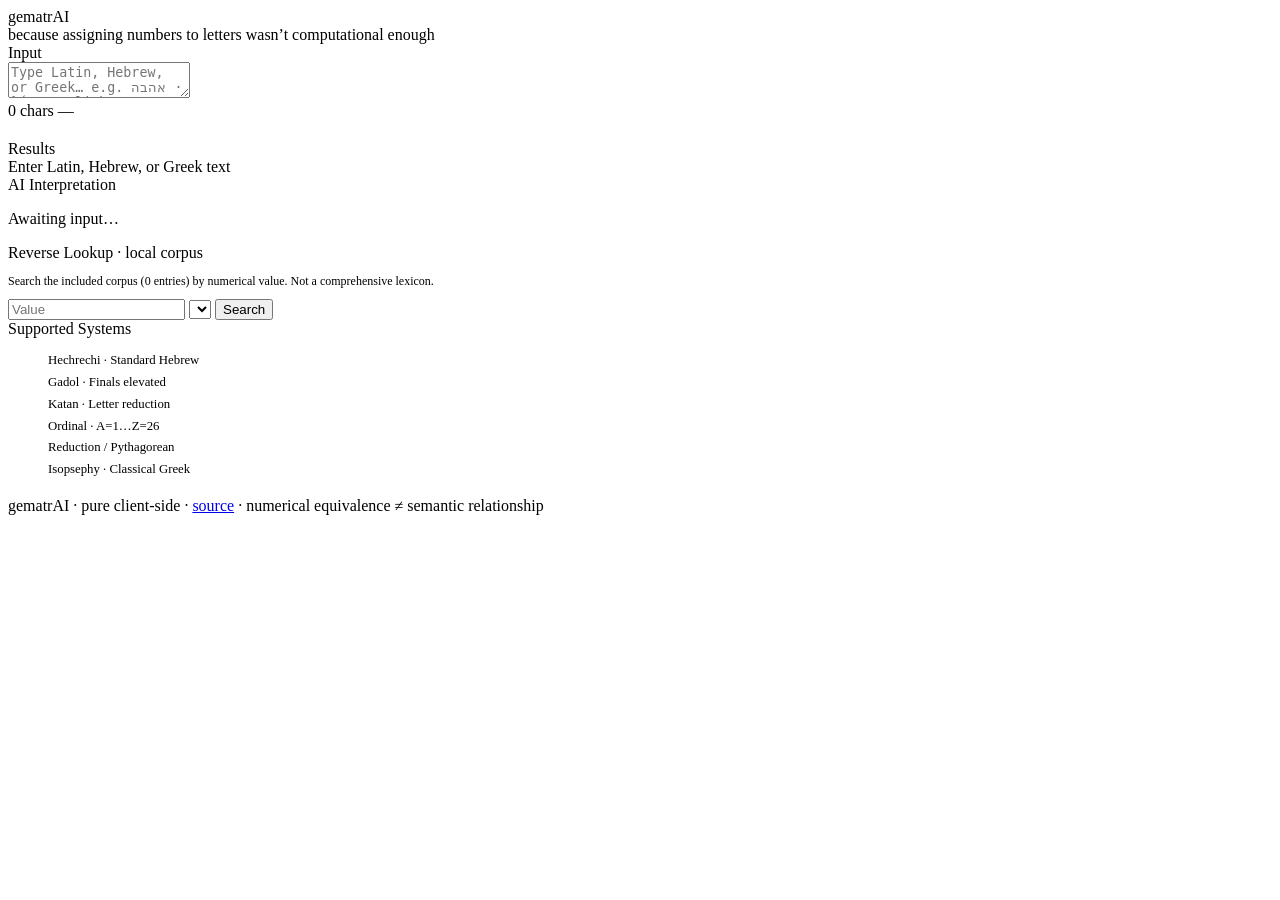
==== index.html @ 69f875bf "feat: add core app, gematria engines, styles, and corpus" ====
<!DOCTYPE html>
<html lang="en">
<head>
  <meta charset="UTF-8" />
  <meta name="viewport" content="width=device-width, initial-scale=1" />
  <meta name="description" content="gematrAI — client-side gematria explorer for Hebrew, Greek, and English. Pure static, no backend." />
  <title>gematrAI — Gematria Explorer</title>
  <link rel="preconnect" href="https://fonts.googleapis.com" />
  <link rel="preconnect" href="https://fonts.gstatic.com" crossorigin />
  <link href="https://fonts.googleapis.com/css2?family=IBM+Plex+Mono:wght@400;500;600&family=IBM+Plex+Sans:wght@400;500;600&family=Noto+Serif+Hebrew:wght@400;600&family=Noto+Serif:wght@400;600&display=swap" rel="stylesheet" />
  <link rel="stylesheet" href="styles.css" />
</head>
<body>
  <header class="site-header">
    <div class="header-inner">
      <div class="logo">gematr<span>AI</span></div>
      <div class="tagline">because assigning numbers to letters wasn’t computational enough</div>
    </div>
  </header>

  <main class="container">
    <div class="main-col">
      <!-- Calculator -->
      <section class="panel">
        <div class="panel-title">Input</div>
        <div class="input-wrap">
          <textarea
            id="query-input"
            rows="2"
            placeholder="Type Latin, Hebrew, or Greek… e.g. אהבה · λόγος · light"
            spellcheck="false"
            autocomplete="off"
            autocorrect="off"
            autocapitalize="off"
          ></textarea>
          <div class="input-meta">
            <span id="char-count">0 chars</span>
            <span id="script-hint">—</span>
          </div>
        </div>

        <div class="panel-title" style="margin-top:1.25rem">Results</div>
        <div id="results" class="results-list">
          <div class="empty-state">Enter Latin, Hebrew, or Greek text</div>
        </div>
      </section>

      <!-- Equivalence -->
      <section class="panel" id="equivalence-panel" style="display:none;margin-top:1rem">
        <div class="panel-title">Equivalence Explorer · local corpus</div>
        <p style="font-size:0.8rem;color:var(--text-dim);margin-bottom:0.4rem">
          Other included-corpus terms sharing the same numerical value under the selected system.
          Click to load into the calculator.
        </p>
        <div id="equiv-list" class="equiv-list"></div>
      </section>
    </div>

    <aside class="side-col">
      <!-- AI Interpretation -->
      <section class="panel side-panel ai-panel">
        <div class="panel-title">AI Interpretation</div>
        <div id="ai-content" class="ai-content">
          <p class="empty-state" style="padding:0">Awaiting input…</p>
        </div>
      </section>

      <!-- Reverse lookup -->
      <section class="panel side-panel">
        <div class="panel-title">Reverse Lookup · local corpus</div>
        <p style="font-size:0.75rem;color:var(--text-dim);margin-bottom:0.6rem">
          Search the included corpus (<span id="corpus-size">0</span> entries) by numerical value.
          Not a comprehensive lexicon.
        </p>
        <div class="reverse-form">
          <input type="number" id="reverse-value" placeholder="Value" min="0" step="1" />
          <select id="reverse-system"></select>
          <button type="button" id="reverse-btn">Search</button>
        </div>
        <div id="match-list" class="match-list"></div>
      </section>

      <!-- Systems legend -->
      <section class="panel side-panel">
        <div class="panel-title">Supported Systems</div>
        <ul style="list-style:none;font-size:0.8rem;color:var(--text-muted);line-height:1.7;font-family:var(--mono)">
          <li>Hechrechi · Standard Hebrew</li>
          <li>Gadol · Finals elevated</li>
          <li>Katan · Letter reduction</li>
          <li>Ordinal · A=1…Z=26</li>
          <li>Reduction / Pythagorean</li>
          <li>Isopsephy · Classical Greek</li>
        </ul>
      </section>
    </aside>
  </main>

  <footer class="site-footer">
    <p>
      gematrAI · pure client-side ·
      <a href="https://github.com/TheBabelDragon/gematrAI">source</a> ·
      numerical equivalence ≠ semantic relationship
    </p>
  </footer>

  <script type="module" src="app.js"></script>
</body>
</html>
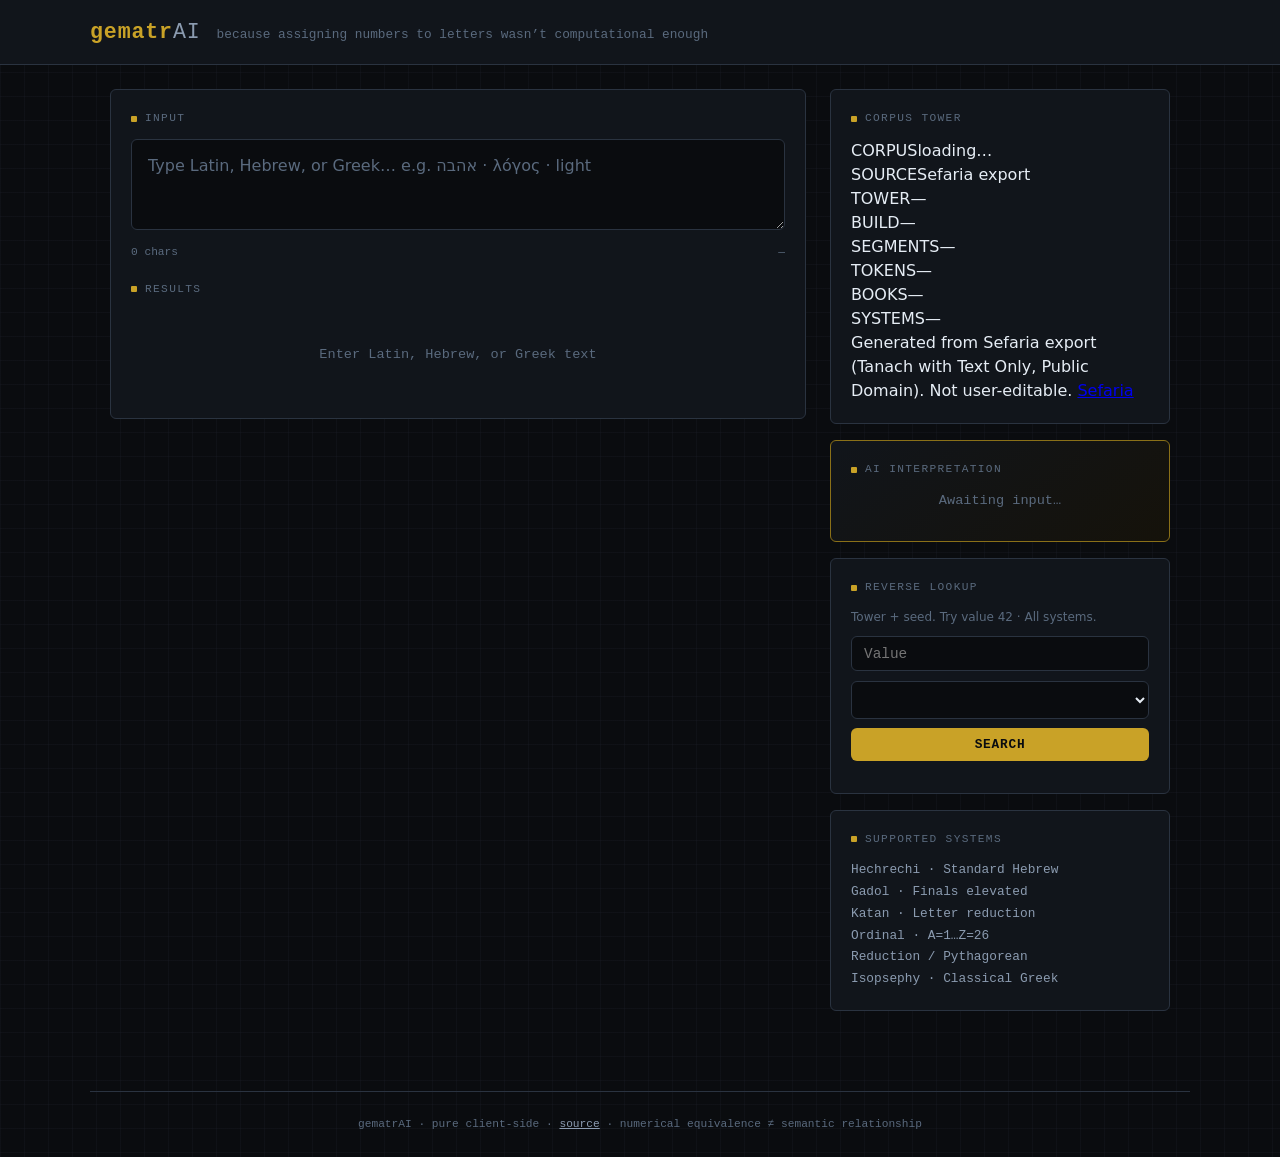
==== commit 76616129: "feat: corpus tower UI panels" ====
--- a/index.html
+++ b/index.html
@@ -3,7 +3,7 @@
 <head>
   <meta charset="UTF-8" />
   <meta name="viewport" content="width=device-width, initial-scale=1" />
-  <meta name="description" content="gematrAI — client-side gematria explorer for Hebrew, Greek, and English. Pure static, no backend." />
+  <meta name="description" content="gematrAI — Sefaria-backed gematria corpus tower. Pure static." />
   <title>gematrAI — Gematria Explorer</title>
   <link rel="preconnect" href="https://fonts.googleapis.com" />
   <link rel="preconnect" href="https://fonts.gstatic.com" crossorigin />
@@ -17,61 +17,50 @@
       <div class="tagline">because assigning numbers to letters wasn’t computational enough</div>
     </div>
   </header>
-
   <main class="container">
     <div class="main-col">
-      <!-- Calculator -->
       <section class="panel">
         <div class="panel-title">Input</div>
         <div class="input-wrap">
-          <textarea
-            id="query-input"
-            rows="2"
-            placeholder="Type Latin, Hebrew, or Greek… e.g. אהבה · λόγος · light"
-            spellcheck="false"
-            autocomplete="off"
-            autocorrect="off"
-            autocapitalize="off"
-          ></textarea>
-          <div class="input-meta">
-            <span id="char-count">0 chars</span>
-            <span id="script-hint">—</span>
-          </div>
+          <textarea id="query-input" rows="2" placeholder="Type Latin, Hebrew, or Greek… e.g. אהבה · λόγος · light" spellcheck="false" autocomplete="off"></textarea>
+          <div class="input-meta"><span id="char-count">0 chars</span><span id="script-hint">—</span></div>
         </div>
-
         <div class="panel-title" style="margin-top:1.25rem">Results</div>
-        <div id="results" class="results-list">
-          <div class="empty-state">Enter Latin, Hebrew, or Greek text</div>
-        </div>
+        <div id="results" class="results-list"><div class="empty-state">Enter Latin, Hebrew, or Greek text</div></div>
       </section>
-
-      <!-- Equivalence -->
+      <section class="panel" id="corpus-matches-panel" style="display:none;margin-top:1rem">
+        <div class="panel-title">Corpus Matches · Sefaria tower</div>
+        <p class="corpus-matches-summary" id="corpus-matches-summary"></p>
+        <div id="corpus-matches-list" class="match-list"></div>
+        <p class="corpus-disclaimer">Numerical matches are computed by gematrAI. Not Sefaria annotations. Not semantic relationships.</p>
+      </section>
       <section class="panel" id="equivalence-panel" style="display:none;margin-top:1rem">
-        <div class="panel-title">Equivalence Explorer · local corpus</div>
-        <p style="font-size:0.8rem;color:var(--text-dim);margin-bottom:0.4rem">
-          Other included-corpus terms sharing the same numerical value under the selected system.
-          Click to load into the calculator.
-        </p>
+        <div class="panel-title">Equivalence Explorer · seed corpus</div>
         <div id="equiv-list" class="equiv-list"></div>
       </section>
     </div>
-
     <aside class="side-col">
-      <!-- AI Interpretation -->
+      <section class="panel side-panel tower-panel">
+        <div class="panel-title">Corpus Tower</div>
+        <div id="tower-status" class="tower-status">
+          <div class="tower-row"><span>CORPUS</span><span id="tower-name">loading…</span></div>
+          <div class="tower-row"><span>SOURCE</span><span>Sefaria export</span></div>
+          <div class="tower-row"><span>TOWER</span><span id="tower-ver">—</span></div>
+          <div class="tower-row"><span>BUILD</span><span id="tower-build">—</span></div>
+          <div class="tower-row"><span>SEGMENTS</span><span id="tower-segments">—</span></div>
+          <div class="tower-row"><span>TOKENS</span><span id="tower-tokens">—</span></div>
+          <div class="tower-row"><span>BOOKS</span><span id="tower-books">—</span></div>
+          <div class="tower-row"><span>SYSTEMS</span><span id="tower-scope">—</span></div>
+        </div>
+        <p class="tower-note">Generated from Sefaria export (Tanach with Text Only, Public Domain). Not user-editable. <a href="https://www.sefaria.org" target="_blank" rel="noopener">Sefaria</a></p>
+      </section>
       <section class="panel side-panel ai-panel">
         <div class="panel-title">AI Interpretation</div>
-        <div id="ai-content" class="ai-content">
-          <p class="empty-state" style="padding:0">Awaiting input…</p>
-        </div>
+        <div id="ai-content" class="ai-content"><p class="empty-state" style="padding:0">Awaiting input…</p></div>
       </section>
-
-      <!-- Reverse lookup -->
       <section class="panel side-panel">
-        <div class="panel-title">Reverse Lookup · local corpus</div>
-        <p style="font-size:0.75rem;color:var(--text-dim);margin-bottom:0.6rem">
-          Search the included corpus (<span id="corpus-size">0</span> entries) by numerical value.
-          Not a comprehensive lexicon.
-        </p>
+        <div class="panel-title">Reverse Lookup</div>
+        <p style="font-size:0.75rem;color:var(--text-dim);margin-bottom:0.6rem">Tower + seed. Try value 42 · All systems.</p>
         <div class="reverse-form">
           <input type="number" id="reverse-value" placeholder="Value" min="0" step="1" />
           <select id="reverse-system"></select>
@@ -79,8 +68,6 @@
         </div>
         <div id="match-list" class="match-list"></div>
       </section>
-
-      <!-- Systems legend -->
       <section class="panel side-panel">
         <div class="panel-title">Supported Systems</div>
         <ul style="list-style:none;font-size:0.8rem;color:var(--text-muted);line-height:1.7;font-family:var(--mono)">
@@ -94,15 +81,9 @@
       </section>
     </aside>
   </main>
-
   <footer class="site-footer">
-    <p>
-      gematrAI · pure client-side ·
-      <a href="https://github.com/TheBabelDragon/gematrAI">source</a> ·
-      numerical equivalence ≠ semantic relationship
-    </p>
+    <p>gematrAI · pure client-side · <a href="https://github.com/TheBabelDragon/gematrAI">source</a> · numerical equivalence ≠ semantic relationship</p>
   </footer>
-
   <script type="module" src="app.js"></script>
 </body>
 </html>
--- a/styles.css
+++ b/styles.css
@@ -0,0 +1,445 @@
+/* gematrAI — archaeological-computational instrument aesthetic */
+
+:root {
+  --bg: #0a0c0f;
+  --bg-panel: #11151b;
+  --bg-elevated: #171c24;
+  --border: #2a3340;
+  --border-subtle: #1e2530;
+  --text: #e6edf5;
+  --text-muted: #8b9bb0;
+  --text-dim: #5a6a7e;
+  --accent: #c9a227;
+  --accent-dim: #8a7018;
+  --accent-glow: rgba(201, 162, 39, 0.15);
+  --hebrew: #d4a574;
+  --greek: #7eb8da;
+  --english: #9ec99e;
+  --danger: #c45c5c;
+  --mono: "IBM Plex Mono", "SF Mono", "Fira Code", "Consolas", monospace;
+  --sans: "IBM Plex Sans", "Segoe UI", system-ui, sans-serif;
+  --serif-he: "Noto Serif Hebrew", "Times New Roman", serif;
+  --serif-el: "Noto Serif", "Times New Roman", serif;
+  --radius: 6px;
+  --space: 1rem;
+}
+
+*, *::before, *::after { box-sizing: border-box; margin: 0; padding: 0; }
+
+html {
+  font-size: 16px;
+  scroll-behavior: smooth;
+}
+
+body {
+  font-family: var(--sans);
+  background: var(--bg);
+  color: var(--text);
+  line-height: 1.5;
+  min-height: 100vh;
+  background-image:
+    linear-gradient(rgba(42, 51, 64, 0.15) 1px, transparent 1px),
+    linear-gradient(90deg, rgba(42, 51, 64, 0.15) 1px, transparent 1px);
+  background-size: 24px 24px;
+}
+
+/* Header */
+.site-header {
+  border-bottom: 1px solid var(--border);
+  background: var(--bg-panel);
+  padding: 1rem 1.25rem;
+  position: sticky;
+  top: 0;
+  z-index: 100;
+  backdrop-filter: blur(8px);
+}
+
+.header-inner {
+  max-width: 1100px;
+  margin: 0 auto;
+  display: flex;
+  align-items: baseline;
+  gap: 1rem;
+  flex-wrap: wrap;
+}
+
+.logo {
+  font-family: var(--mono);
+  font-size: 1.35rem;
+  font-weight: 600;
+  color: var(--accent);
+  letter-spacing: 0.04em;
+}
+
+.logo span { color: var(--text-muted); font-weight: 400; }
+
+.tagline {
+  font-size: 0.8rem;
+  color: var(--text-dim);
+  font-family: var(--mono);
+}
+
+/* Main layout */
+.container {
+  max-width: 1100px;
+  margin: 0 auto;
+  padding: 1.5rem 1.25rem 4rem;
+  display: grid;
+  gap: 1.5rem;
+}
+
+@media (min-width: 900px) {
+  .container {
+    grid-template-columns: 1fr 340px;
+    align-items: start;
+  }
+  .main-col { grid-column: 1; }
+  .side-col { grid-column: 2; }
+}
+
+/* Panels */
+.panel {
+  background: var(--bg-panel);
+  border: 1px solid var(--border);
+  border-radius: var(--radius);
+  padding: 1.25rem;
+}
+
+.panel-title {
+  font-family: var(--mono);
+  font-size: 0.7rem;
+  text-transform: uppercase;
+  letter-spacing: 0.12em;
+  color: var(--text-dim);
+  margin-bottom: 0.75rem;
+  display: flex;
+  align-items: center;
+  gap: 0.5rem;
+}
+
+.panel-title::before {
+  content: "";
+  width: 6px;
+  height: 6px;
+  background: var(--accent);
+  border-radius: 1px;
+}
+
+/* Calculator input */
+.input-wrap {
+  position: relative;
+}
+
+#query-input {
+  width: 100%;
+  background: var(--bg);
+  border: 1px solid var(--border);
+  border-radius: var(--radius);
+  color: var(--text);
+  font-size: 1.35rem;
+  padding: 0.9rem 1rem;
+  font-family: var(--serif-he), var(--serif-el), var(--sans);
+  resize: vertical;
+  min-height: 3.2rem;
+  line-height: 1.4;
+  transition: border-color 0.15s;
+}
+
+#query-input:focus {
+  outline: none;
+  border-color: var(--accent);
+  box-shadow: 0 0 0 3px var(--accent-glow);
+}
+
+#query-input::placeholder {
+  color: var(--text-dim);
+  font-family: var(--sans);
+  font-size: 1rem;
+}
+
+.input-meta {
+  display: flex;
+  justify-content: space-between;
+  margin-top: 0.4rem;
+  font-family: var(--mono);
+  font-size: 0.7rem;
+  color: var(--text-dim);
+}
+
+/* Results */
+.results-list {
+  display: flex;
+  flex-direction: column;
+  gap: 0.75rem;
+  margin-top: 1rem;
+}
+
+.result-card {
+  background: var(--bg-elevated);
+  border: 1px solid var(--border-subtle);
+  border-radius: var(--radius);
+  overflow: hidden;
+}
+
+.result-header {
+  display: flex;
+  align-items: center;
+  justify-content: space-between;
+  padding: 0.85rem 1rem;
+  cursor: pointer;
+  gap: 0.75rem;
+  user-select: none;
+}
+
+.result-header:hover { background: rgba(255,255,255,0.02); }
+
+.result-sys {
+  font-family: var(--mono);
+  font-size: 0.75rem;
+  color: var(--text-muted);
+  flex: 1;
+  min-width: 0;
+}
+
+.result-total {
+  font-family: var(--mono);
+  font-size: 1.75rem;
+  font-weight: 600;
+  color: var(--accent);
+  letter-spacing: -0.02em;
+  line-height: 1;
+}
+
+.result-actions {
+  display: flex;
+  gap: 0.35rem;
+}
+
+.btn-icon {
+  background: transparent;
+  border: 1px solid var(--border);
+  color: var(--text-muted);
+  width: 28px;
+  height: 28px;
+  border-radius: 4px;
+  cursor: pointer;
+  display: flex;
+  align-items: center;
+  justify-content: center;
+  font-size: 0.75rem;
+  transition: all 0.12s;
+}
+
+.btn-icon:hover {
+  border-color: var(--accent);
+  color: var(--accent);
+}
+
+.result-body {
+  display: none;
+  padding: 0 1rem 1rem;
+  border-top: 1px solid var(--border-subtle);
+}
+
+.result-card.expanded .result-body { display: block; }
+
+.breakdown {
+  display: flex;
+  flex-wrap: wrap;
+  gap: 0.35rem;
+  margin-top: 0.75rem;
+  font-family: var(--mono);
+  font-size: 0.8rem;
+}
+
+.bd-item {
+  background: var(--bg);
+  border: 1px solid var(--border-subtle);
+  border-radius: 3px;
+  padding: 0.2rem 0.45rem;
+  display: flex;
+  gap: 0.3rem;
+  align-items: baseline;
+}
+
+.bd-char {
+  color: var(--text);
+  font-family: var(--serif-he), var(--serif-el), var(--sans);
+  font-size: 1rem;
+}
+
+.bd-char.hebrew { direction: rtl; color: var(--hebrew); }
+.bd-char.greek { color: var(--greek); }
+.bd-char.latin { color: var(--english); }
+
+.bd-val {
+  color: var(--text-dim);
+  font-size: 0.7rem;
+}
+
+.bd-val.null { color: var(--text-dim); opacity: 0.4; }
+
+/* Side panels */
+.side-panel { margin-bottom: 1rem; }
+
+/* Reverse lookup */
+.reverse-form {
+  display: flex;
+  flex-direction: column;
+  gap: 0.6rem;
+}
+
+.reverse-form input,
+.reverse-form select {
+  background: var(--bg);
+  border: 1px solid var(--border);
+  border-radius: var(--radius);
+  color: var(--text);
+  padding: 0.55rem 0.75rem;
+  font-family: var(--mono);
+  font-size: 0.9rem;
+}
+
+.reverse-form input:focus,
+.reverse-form select:focus {
+  outline: none;
+  border-color: var(--accent);
+}
+
+.reverse-form button {
+  background: var(--accent);
+  color: #0a0c0f;
+  border: none;
+  border-radius: var(--radius);
+  padding: 0.55rem 0.75rem;
+  font-family: var(--mono);
+  font-size: 0.8rem;
+  font-weight: 600;
+  cursor: pointer;
+  text-transform: uppercase;
+  letter-spacing: 0.06em;
+}
+
+.reverse-form button:hover { filter: brightness(1.1); }
+
+.match-list {
+  margin-top: 0.75rem;
+  display: flex;
+  flex-direction: column;
+  gap: 0.4rem;
+  max-height: 320px;
+  overflow-y: auto;
+}
+
+.match-item {
+  background: var(--bg);
+  border: 1px solid var(--border-subtle);
+  border-radius: 4px;
+  padding: 0.5rem 0.7rem;
+  cursor: pointer;
+  font-size: 0.9rem;
+  transition: border-color 0.12s;
+}
+
+.match-item:hover { border-color: var(--accent); }
+
+.match-term {
+  font-family: var(--serif-he), var(--serif-el), var(--sans);
+  direction: auto;
+}
+
+.match-meta {
+  font-family: var(--mono);
+  font-size: 0.65rem;
+  color: var(--text-dim);
+  margin-top: 0.15rem;
+}
+
+/* Equivalence */
+.equiv-list {
+  display: flex;
+  flex-wrap: wrap;
+  gap: 0.4rem;
+  margin-top: 0.5rem;
+}
+
+.equiv-chip {
+  background: var(--bg);
+  border: 1px solid var(--border);
+  border-radius: 4px;
+  padding: 0.3rem 0.55rem;
+  font-size: 0.85rem;
+  cursor: pointer;
+  font-family: var(--serif-he), var(--serif-el), var(--sans);
+  direction: auto;
+  transition: all 0.12s;
+}
+
+.equiv-chip:hover {
+  border-color: var(--accent);
+  color: var(--accent);
+}
+
+/* AI Interpretation */
+.ai-panel {
+  border-color: var(--accent-dim);
+  background: linear-gradient(145deg, var(--bg-panel) 0%, #15120a 100%);
+}
+
+.ai-content {
+  font-size: 0.9rem;
+  color: var(--text-muted);
+  line-height: 1.6;
+}
+
+.ai-content p { margin-bottom: 0.6rem; }
+
+.ai-content .disclaimer {
+  font-family: var(--mono);
+  font-size: 0.7rem;
+  color: var(--text-dim);
+  border-top: 1px solid var(--border-subtle);
+  padding-top: 0.6rem;
+  margin-top: 0.6rem;
+}
+
+/* Footer */
+.site-footer {
+  border-top: 1px solid var(--border);
+  padding: 1.5rem 1.25rem;
+  text-align: center;
+  font-family: var(--mono);
+  font-size: 0.7rem;
+  color: var(--text-dim);
+  max-width: 1100px;
+  margin: 0 auto;
+}
+
+.site-footer a { color: var(--text-muted); }
+
+/* Empty state */
+.empty-state {
+  text-align: center;
+  padding: 2rem 1rem;
+  color: var(--text-dim);
+  font-family: var(--mono);
+  font-size: 0.85rem;
+}
+
+/* RTL helpers */
+.rtl { direction: rtl; unicode-bidi: embed; }
+.ltr { direction: ltr; unicode-bidi: embed; }
+
+/* Mobile */
+@media (max-width: 600px) {
+  #query-input { font-size: 1.15rem; }
+  .result-total { font-size: 1.4rem; }
+  .header-inner { gap: 0.4rem; }
+  .logo { font-size: 1.15rem; }
+}
+
+/* Scrollbar */
+::-webkit-scrollbar { width: 8px; height: 8px; }
+::-webkit-scrollbar-track { background: var(--bg); }
+::-webkit-scrollbar-thumb { background: var(--border); border-radius: 4px; }
+::-webkit-scrollbar-thumb:hover { background: var(--text-dim); }
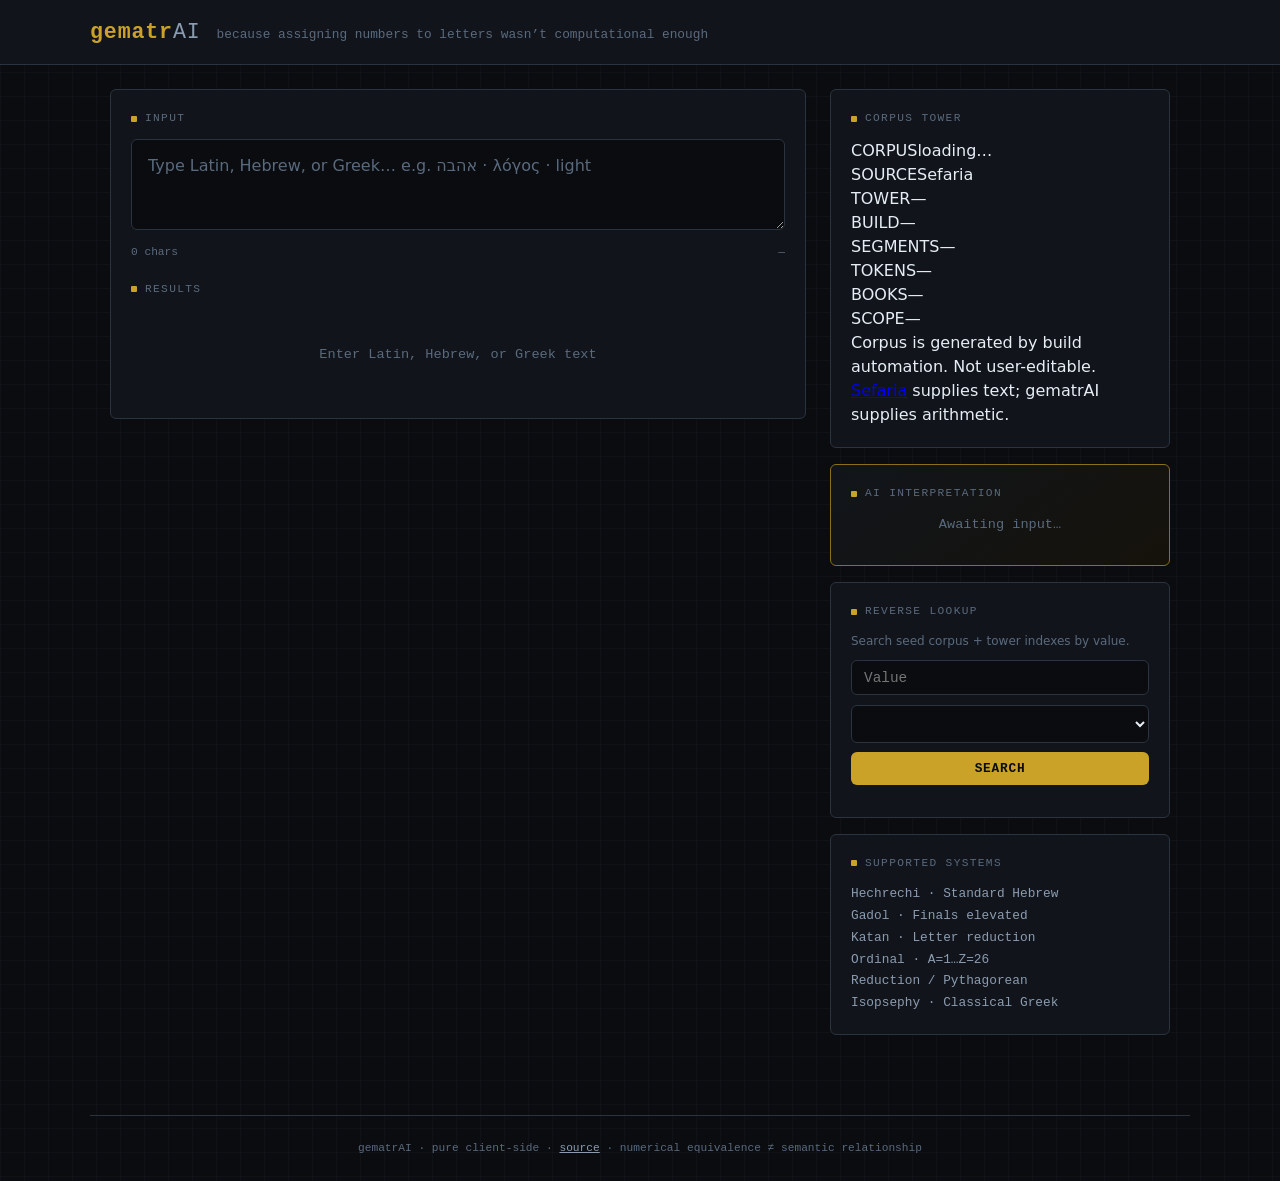
==== commit 125da2f0: "feat: corpus tower UI panel + reverse lookup multi-system layout" ====
--- a/index.html
+++ b/index.html
@@ -3,7 +3,7 @@
 <head>
   <meta charset="UTF-8" />
   <meta name="viewport" content="width=device-width, initial-scale=1" />
-  <meta name="description" content="gematrAI — Sefaria-backed gematria corpus tower. Pure static." />
+  <meta name="description" content="gematrAI — client-side gematria explorer with Sefaria-backed corpus tower. Pure static, no backend." />
   <title>gematrAI — Gematria Explorer</title>
   <link rel="preconnect" href="https://fonts.googleapis.com" />
   <link rel="preconnect" href="https://fonts.gstatic.com" crossorigin />
@@ -17,50 +17,81 @@
       <div class="tagline">because assigning numbers to letters wasn’t computational enough</div>
     </div>
   </header>
+
   <main class="container">
     <div class="main-col">
       <section class="panel">
         <div class="panel-title">Input</div>
         <div class="input-wrap">
-          <textarea id="query-input" rows="2" placeholder="Type Latin, Hebrew, or Greek… e.g. אהבה · λόγος · light" spellcheck="false" autocomplete="off"></textarea>
-          <div class="input-meta"><span id="char-count">0 chars</span><span id="script-hint">—</span></div>
+          <textarea
+            id="query-input"
+            rows="2"
+            placeholder="Type Latin, Hebrew, or Greek… e.g. אהבה · λόγος · light"
+            spellcheck="false"
+            autocomplete="off"
+            autocorrect="off"
+            autocapitalize="off"
+          ></textarea>
+          <div class="input-meta">
+            <span id="char-count">0 chars</span>
+            <span id="script-hint">—</span>
+          </div>
         </div>
+
         <div class="panel-title" style="margin-top:1.25rem">Results</div>
-        <div id="results" class="results-list"><div class="empty-state">Enter Latin, Hebrew, or Greek text</div></div>
+        <div id="results" class="results-list">
+          <div class="empty-state">Enter Latin, Hebrew, or Greek text</div>
+        </div>
       </section>
+
       <section class="panel" id="corpus-matches-panel" style="display:none;margin-top:1rem">
         <div class="panel-title">Corpus Matches · Sefaria tower</div>
         <p class="corpus-matches-summary" id="corpus-matches-summary"></p>
         <div id="corpus-matches-list" class="match-list"></div>
-        <p class="corpus-disclaimer">Numerical matches are computed by gematrAI. Not Sefaria annotations. Not semantic relationships.</p>
+        <p class="corpus-disclaimer">
+          Numerical matches are computed by gematrAI over the indexed corpus.
+          They are not Sefaria annotations and do not establish semantic or historical relationships.
+        </p>
       </section>
+
       <section class="panel" id="equivalence-panel" style="display:none;margin-top:1rem">
-        <div class="panel-title">Equivalence Explorer · seed corpus</div>
+        <div class="panel-title">Equivalence (seed corpus)</div>
         <div id="equiv-list" class="equiv-list"></div>
       </section>
     </div>
+
     <aside class="side-col">
       <section class="panel side-panel tower-panel">
         <div class="panel-title">Corpus Tower</div>
         <div id="tower-status" class="tower-status">
           <div class="tower-row"><span>CORPUS</span><span id="tower-name">loading…</span></div>
-          <div class="tower-row"><span>SOURCE</span><span>Sefaria export</span></div>
+          <div class="tower-row"><span>SOURCE</span><span>Sefaria</span></div>
           <div class="tower-row"><span>TOWER</span><span id="tower-ver">—</span></div>
           <div class="tower-row"><span>BUILD</span><span id="tower-build">—</span></div>
           <div class="tower-row"><span>SEGMENTS</span><span id="tower-segments">—</span></div>
           <div class="tower-row"><span>TOKENS</span><span id="tower-tokens">—</span></div>
           <div class="tower-row"><span>BOOKS</span><span id="tower-books">—</span></div>
-          <div class="tower-row"><span>SYSTEMS</span><span id="tower-scope">—</span></div>
+          <div class="tower-row"><span>SCOPE</span><span id="tower-scope">—</span></div>
         </div>
-        <p class="tower-note">Generated from Sefaria export (Tanach with Text Only, Public Domain). Not user-editable. <a href="https://www.sefaria.org" target="_blank" rel="noopener">Sefaria</a></p>
+        <p class="tower-note">
+          Corpus is generated by build automation. Not user-editable.
+          <a href="https://www.sefaria.org" target="_blank" rel="noopener">Sefaria</a> supplies text;
+          gematrAI supplies arithmetic.
+        </p>
       </section>
+
       <section class="panel side-panel ai-panel">
         <div class="panel-title">AI Interpretation</div>
-        <div id="ai-content" class="ai-content"><p class="empty-state" style="padding:0">Awaiting input…</p></div>
+        <div id="ai-content" class="ai-content">
+          <p class="empty-state" style="padding:0">Awaiting input…</p>
+        </div>
       </section>
+
       <section class="panel side-panel">
         <div class="panel-title">Reverse Lookup</div>
-        <p style="font-size:0.75rem;color:var(--text-dim);margin-bottom:0.6rem">Tower + seed. Try value 42 · All systems.</p>
+        <p style="font-size:0.75rem;color:var(--text-dim);margin-bottom:0.6rem">
+          Search seed corpus + tower indexes by value.
+        </p>
         <div class="reverse-form">
           <input type="number" id="reverse-value" placeholder="Value" min="0" step="1" />
           <select id="reverse-system"></select>
@@ -68,6 +99,7 @@
         </div>
         <div id="match-list" class="match-list"></div>
       </section>
+
       <section class="panel side-panel">
         <div class="panel-title">Supported Systems</div>
         <ul style="list-style:none;font-size:0.8rem;color:var(--text-muted);line-height:1.7;font-family:var(--mono)">
@@ -81,9 +113,15 @@
       </section>
     </aside>
   </main>
+
   <footer class="site-footer">
-    <p>gematrAI · pure client-side · <a href="https://github.com/TheBabelDragon/gematrAI">source</a> · numerical equivalence ≠ semantic relationship</p>
+    <p>
+      gematrAI · pure client-side ·
+      <a href="https://github.com/TheBabelDragon/gematrAI">source</a> ·
+      numerical equivalence ≠ semantic relationship
+    </p>
   </footer>
+
   <script type="module" src="app.js"></script>
 </body>
 </html>
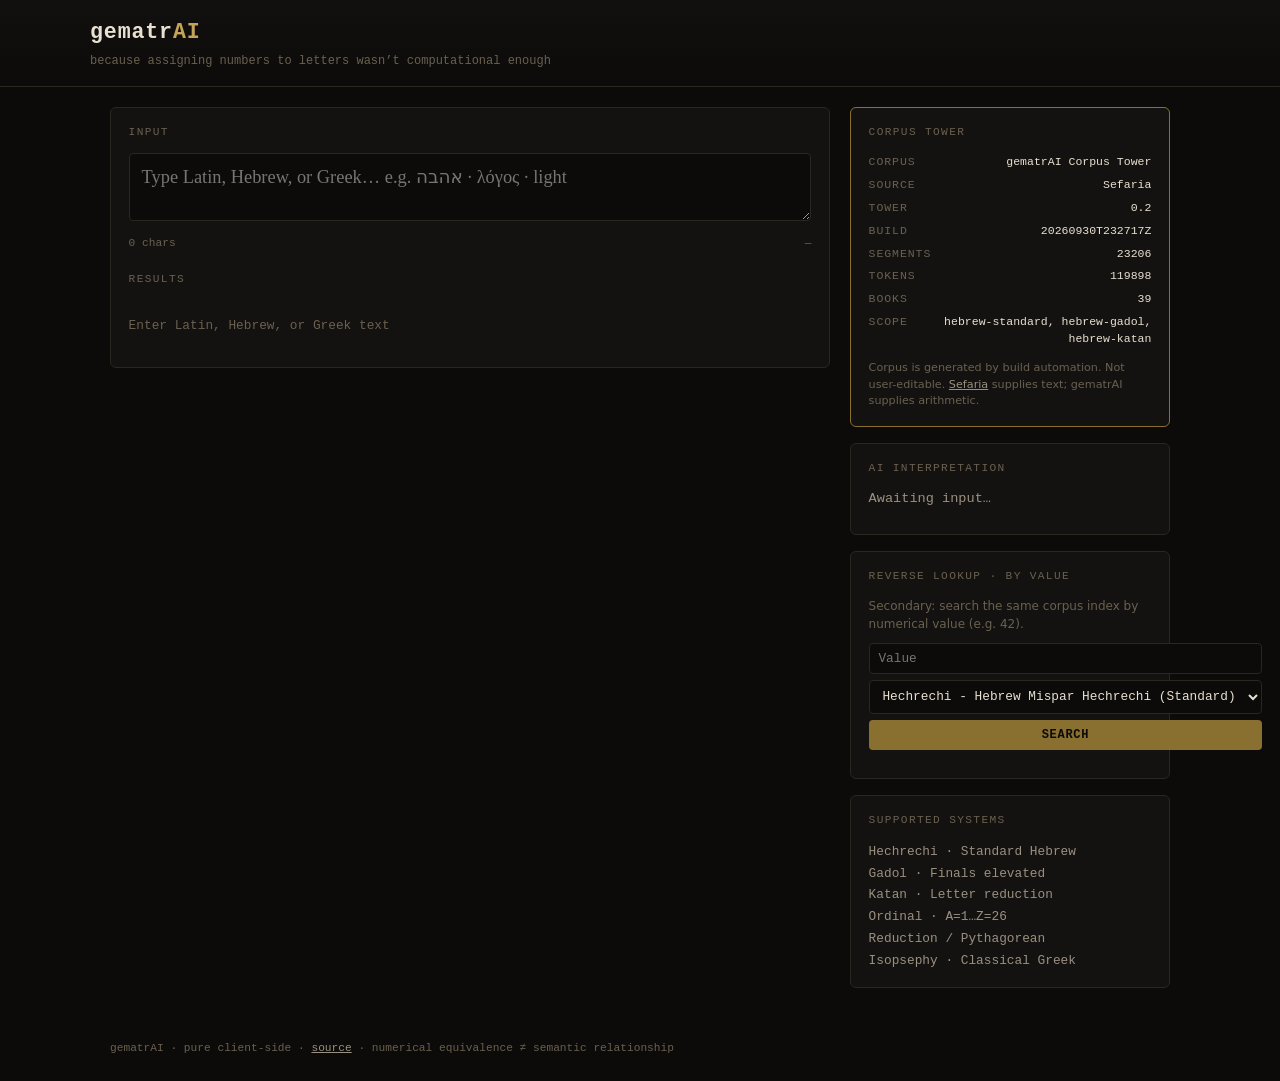
==== commit 537c31bf: "feat: make corpus equivalence explorer word-centric" ====
--- a/index.html
+++ b/index.html
@@ -38,25 +38,31 @@
           </div>
         </div>
 
+        <div id="explore-history" class="explore-history" style="display:none" aria-label="Exploration path"></div>
+
         <div class="panel-title" style="margin-top:1.25rem">Results</div>
         <div id="results" class="results-list">
           <div class="empty-state">Enter Latin, Hebrew, or Greek text</div>
         </div>
       </section>
 
+      <section class="panel" id="equivalence-panel" style="display:none;margin-top:1rem">
+        <div class="panel-title">Equivalence Explorer · same-value words</div>
+        <p class="equiv-intro">
+          Other corpus terms sharing the same numerical value under each calculation system.
+          Click a term to load it into the calculator and continue exploring.
+        </p>
+        <div id="equiv-list" class="equiv-list"></div>
+      </section>
+
       <section class="panel" id="corpus-matches-panel" style="display:none;margin-top:1rem">
-        <div class="panel-title">Corpus Matches · Sefaria tower</div>
+        <div class="panel-title">Corpus detail · selected system</div>
         <p class="corpus-matches-summary" id="corpus-matches-summary"></p>
         <div id="corpus-matches-list" class="match-list"></div>
         <p class="corpus-disclaimer">
-          Numerical matches are computed by gematrAI over the indexed corpus.
-          They are not Sefaria annotations and do not establish semantic or historical relationships.
+          Unique terms first; occurrence counts and refs are secondary.
+          Numerical matches are computed by gematrAI — not Sefaria annotations.
         </p>
-      </section>
-
-      <section class="panel" id="equivalence-panel" style="display:none;margin-top:1rem">
-        <div class="panel-title">Equivalence (seed corpus)</div>
-        <div id="equiv-list" class="equiv-list"></div>
       </section>
     </div>
 
@@ -88,9 +94,9 @@
       </section>
 
       <section class="panel side-panel">
-        <div class="panel-title">Reverse Lookup</div>
+        <div class="panel-title">Reverse Lookup · by value</div>
         <p style="font-size:0.75rem;color:var(--text-dim);margin-bottom:0.6rem">
-          Search seed corpus + tower indexes by value.
+          Secondary: search the same corpus index by numerical value (e.g. 42).
         </p>
         <div class="reverse-form">
           <input type="number" id="reverse-value" placeholder="Value" min="0" step="1" />
--- a/styles.css
+++ b/styles.css
@@ -1,162 +1,97 @@
-/* gematrAI — archaeological-computational instrument aesthetic */
-
+/* gematrAI styles — archaeological dark + corpus tower */
 :root {
-  --bg: #0a0c0f;
-  --bg-panel: #11151b;
-  --bg-elevated: #171c24;
-  --border: #2a3340;
-  --border-subtle: #1e2530;
-  --text: #e6edf5;
-  --text-muted: #8b9bb0;
-  --text-dim: #5a6a7e;
-  --accent: #c9a227;
-  --accent-dim: #8a7018;
-  --accent-glow: rgba(201, 162, 39, 0.15);
+  --bg: #0c0b09;
+  --bg-panel: #141210;
+  --bg-elevated: #1a1814;
+  --border: #2a2620;
+  --border-focus: #4a4030;
+  --text: #e8e0d0;
+  --text-muted: #9a9080;
+  --text-dim: #6a6050;
+  --accent: #c4a35a;
+  --accent-dim: #8a7030;
   --hebrew: #d4a574;
-  --greek: #7eb8da;
-  --english: #9ec99e;
-  --danger: #c45c5c;
-  --mono: "IBM Plex Mono", "SF Mono", "Fira Code", "Consolas", monospace;
-  --sans: "IBM Plex Sans", "Segoe UI", system-ui, sans-serif;
-  --serif-he: "Noto Serif Hebrew", "Times New Roman", serif;
-  --serif-el: "Noto Serif", "Times New Roman", serif;
-  --radius: 6px;
-  --space: 1rem;
-}
-
-*, *::before, *::after { box-sizing: border-box; margin: 0; padding: 0; }
-
-html {
-  font-size: 16px;
-  scroll-behavior: smooth;
-}
-
+  --greek: #7a9e8a;
+  --latin: #a0a8b8;
+  --mono: "IBM Plex Mono", ui-monospace, monospace;
+  --sans: "IBM Plex Sans", system-ui, sans-serif;
+  --serif-he: "Noto Serif Hebrew", "Noto Serif", serif;
+}
+
+* { box-sizing: border-box; margin: 0; padding: 0; }
+html { font-size: 16px; }
 body {
   font-family: var(--sans);
   background: var(--bg);
   color: var(--text);
+  min-height: 100vh;
   line-height: 1.5;
-  min-height: 100vh;
-  background-image:
-    linear-gradient(rgba(42, 51, 64, 0.15) 1px, transparent 1px),
-    linear-gradient(90deg, rgba(42, 51, 64, 0.15) 1px, transparent 1px);
-  background-size: 24px 24px;
-}
-
-/* Header */
+}
+
 .site-header {
   border-bottom: 1px solid var(--border);
-  background: var(--bg-panel);
   padding: 1rem 1.25rem;
-  position: sticky;
-  top: 0;
-  z-index: 100;
-  backdrop-filter: blur(8px);
-}
-
-.header-inner {
-  max-width: 1100px;
-  margin: 0 auto;
-  display: flex;
-  align-items: baseline;
-  gap: 1rem;
-  flex-wrap: wrap;
-}
-
+  background: linear-gradient(180deg, #12100e 0%, var(--bg) 100%);
+}
+.header-inner { max-width: 1100px; margin: 0 auto; }
 .logo {
   font-family: var(--mono);
   font-size: 1.35rem;
   font-weight: 600;
-  color: var(--accent);
   letter-spacing: 0.04em;
 }
-
-.logo span { color: var(--text-muted); font-weight: 400; }
-
+.logo span { color: var(--accent); }
 .tagline {
-  font-size: 0.8rem;
-  color: var(--text-dim);
-  font-family: var(--mono);
-}
-
-/* Main layout */
+  font-size: 0.75rem;
+  color: var(--text-dim);
+  margin-top: 0.25rem;
+  font-family: var(--mono);
+}
+
 .container {
   max-width: 1100px;
   margin: 0 auto;
-  padding: 1.5rem 1.25rem 4rem;
+  padding: 1.25rem;
   display: grid;
-  gap: 1.5rem;
-}
-
-@media (min-width: 900px) {
-  .container {
-    grid-template-columns: 1fr 340px;
-    align-items: start;
-  }
-  .main-col { grid-column: 1; }
-  .side-col { grid-column: 2; }
-}
-
-/* Panels */
+  grid-template-columns: 1fr 320px;
+  gap: 1.25rem;
+  align-items: start;
+}
+@media (max-width: 860px) {
+  .container { grid-template-columns: 1fr; }
+}
+
 .panel {
   background: var(--bg-panel);
   border: 1px solid var(--border);
-  border-radius: var(--radius);
-  padding: 1.25rem;
-}
-
+  border-radius: 6px;
+  padding: 1rem 1.1rem;
+}
 .panel-title {
   font-family: var(--mono);
   font-size: 0.7rem;
+  letter-spacing: 0.12em;
   text-transform: uppercase;
-  letter-spacing: 0.12em;
   color: var(--text-dim);
   margin-bottom: 0.75rem;
-  display: flex;
-  align-items: center;
-  gap: 0.5rem;
-}
-
-.panel-title::before {
-  content: "";
-  width: 6px;
-  height: 6px;
-  background: var(--accent);
-  border-radius: 1px;
-}
-
-/* Calculator input */
-.input-wrap {
-  position: relative;
-}
-
-#query-input {
+}
+
+.input-wrap textarea {
   width: 100%;
   background: var(--bg);
   border: 1px solid var(--border);
-  border-radius: var(--radius);
+  border-radius: 4px;
   color: var(--text);
-  font-size: 1.35rem;
-  padding: 0.9rem 1rem;
-  font-family: var(--serif-he), var(--serif-el), var(--sans);
+  font-family: var(--serif-he), var(--sans);
+  font-size: 1.15rem;
+  padding: 0.75rem;
   resize: vertical;
-  min-height: 3.2rem;
-  line-height: 1.4;
-  transition: border-color 0.15s;
-}
-
-#query-input:focus {
+  min-height: 3.5rem;
+}
+.input-wrap textarea:focus {
   outline: none;
-  border-color: var(--accent);
-  box-shadow: 0 0 0 3px var(--accent-glow);
-}
-
-#query-input::placeholder {
-  color: var(--text-dim);
-  font-family: var(--sans);
-  font-size: 1rem;
-}
-
+  border-color: var(--accent-dim);
+}
 .input-meta {
   display: flex;
   justify-content: space-between;
@@ -166,280 +101,223 @@
   color: var(--text-dim);
 }
 
-/* Results */
-.results-list {
-  display: flex;
-  flex-direction: column;
-  gap: 0.75rem;
-  margin-top: 1rem;
-}
-
+.results-list { display: flex; flex-direction: column; gap: 0.5rem; }
 .result-card {
   background: var(--bg-elevated);
-  border: 1px solid var(--border-subtle);
-  border-radius: var(--radius);
+  border: 1px solid var(--border);
+  border-radius: 4px;
   overflow: hidden;
 }
-
+.result-card.expanded { border-color: var(--accent-dim); }
 .result-header {
   display: flex;
   align-items: center;
-  justify-content: space-between;
-  padding: 0.85rem 1rem;
-  cursor: pointer;
   gap: 0.75rem;
-  user-select: none;
-}
-
-.result-header:hover { background: rgba(255,255,255,0.02); }
-
-.result-sys {
-  font-family: var(--mono);
-  font-size: 0.75rem;
-  color: var(--text-muted);
-  flex: 1;
-  min-width: 0;
-}
-
+  padding: 0.65rem 0.85rem;
+  cursor: pointer;
+}
+.result-sys { flex: 1; font-size: 0.85rem; }
 .result-total {
   font-family: var(--mono);
-  font-size: 1.75rem;
+  font-size: 1.15rem;
   font-weight: 600;
   color: var(--accent);
-  letter-spacing: -0.02em;
-  line-height: 1;
-}
-
-.result-actions {
-  display: flex;
-  gap: 0.35rem;
-}
-
+}
+.result-actions { display: flex; gap: 0.25rem; }
 .btn-icon {
   background: transparent;
   border: 1px solid var(--border);
   color: var(--text-muted);
-  width: 28px;
-  height: 28px;
-  border-radius: 4px;
-  cursor: pointer;
-  display: flex;
-  align-items: center;
-  justify-content: center;
-  font-size: 0.75rem;
-  transition: all 0.12s;
-}
-
-.btn-icon:hover {
-  border-color: var(--accent);
-  color: var(--accent);
-}
-
+  width: 1.6rem;
+  height: 1.6rem;
+  border-radius: 3px;
+  cursor: pointer;
+  font-family: var(--mono);
+  font-size: 0.7rem;
+}
+.btn-icon:hover { border-color: var(--accent-dim); color: var(--accent); }
 .result-body {
   display: none;
-  padding: 0 1rem 1rem;
-  border-top: 1px solid var(--border-subtle);
-}
-
-.result-card.expanded .result-body { display: block; }
-
-.breakdown {
-  display: flex;
-  flex-wrap: wrap;
-  gap: 0.35rem;
+  padding: 0 0.85rem 0.85rem;
+  border-top: 1px solid var(--border);
+}
+.result-card.expanded .result-body { display: block; padding-top: 0.65rem; }
+.breakdown { display: flex; flex-wrap: wrap; gap: 0.35rem; }
+.bd-item {
+  display: flex;
+  flex-direction: column;
+  align-items: center;
+  min-width: 1.8rem;
+  padding: 0.2rem 0.3rem;
+  background: var(--bg);
+  border-radius: 3px;
+}
+.bd-char { font-size: 1rem; }
+.bd-char.hebrew { font-family: var(--serif-he); color: var(--hebrew); }
+.bd-char.greek { color: var(--greek); }
+.bd-char.latin { color: var(--latin); }
+.bd-val { font-family: var(--mono); font-size: 0.65rem; color: var(--text-dim); }
+.bd-val.null { opacity: 0.4; }
+
+.empty-state {
+  font-family: var(--mono);
+  font-size: 0.8rem;
+  color: var(--text-dim);
+  padding: 1rem 0;
+}
+
+.equiv-list { display: flex; flex-wrap: wrap; gap: 0.4rem; }
+.equiv-chip {
+  background: var(--bg);
+  border: 1px solid var(--border);
+  color: var(--text-muted);
+  padding: 0.25rem 0.55rem;
+  border-radius: 999px;
+  font-size: 0.8rem;
+  cursor: pointer;
+  font-family: var(--serif-he), var(--sans);
+}
+.equiv-chip:hover { border-color: var(--accent); color: var(--accent); }
+
+.side-panel { margin-bottom: 0; }
+.side-col { display: flex; flex-direction: column; gap: 1rem; }
+
+.ai-content p { font-size: 0.85rem; margin-bottom: 0.55rem; color: var(--text-muted); }
+.ai-content .disclaimer {
+  font-family: var(--mono);
+  font-size: 0.65rem;
+  color: var(--text-dim);
   margin-top: 0.75rem;
-  font-family: var(--mono);
-  font-size: 0.8rem;
-}
-
-.bd-item {
-  background: var(--bg);
-  border: 1px solid var(--border-subtle);
-  border-radius: 3px;
-  padding: 0.2rem 0.45rem;
-  display: flex;
-  gap: 0.3rem;
-  align-items: baseline;
-}
-
-.bd-char {
-  color: var(--text);
-  font-family: var(--serif-he), var(--serif-el), var(--sans);
-  font-size: 1rem;
-}
-
-.bd-char.hebrew { direction: rtl; color: var(--hebrew); }
-.bd-char.greek { color: var(--greek); }
-.bd-char.latin { color: var(--english); }
-
-.bd-val {
-  color: var(--text-dim);
-  font-size: 0.7rem;
-}
-
-.bd-val.null { color: var(--text-dim); opacity: 0.4; }
-
-/* Side panels */
-.side-panel { margin-bottom: 1rem; }
-
-/* Reverse lookup */
+}
+
 .reverse-form {
-  display: flex;
-  flex-direction: column;
-  gap: 0.6rem;
-}
-
+  display: grid;
+  grid-template-columns: 1fr;
+  gap: 0.4rem;
+  margin-bottom: 0.75rem;
+}
 .reverse-form input,
 .reverse-form select {
   background: var(--bg);
   border: 1px solid var(--border);
-  border-radius: var(--radius);
   color: var(--text);
-  padding: 0.55rem 0.75rem;
-  font-family: var(--mono);
-  font-size: 0.9rem;
-}
-
-.reverse-form input:focus,
-.reverse-form select:focus {
-  outline: none;
-  border-color: var(--accent);
-}
-
+  padding: 0.45rem 0.55rem;
+  border-radius: 4px;
+  font-family: var(--mono);
+  font-size: 0.8rem;
+}
 .reverse-form button {
-  background: var(--accent);
-  color: #0a0c0f;
+  background: var(--accent-dim);
   border: none;
-  border-radius: var(--radius);
-  padding: 0.55rem 0.75rem;
+  color: var(--bg);
+  padding: 0.5rem;
+  border-radius: 4px;
+  font-family: var(--mono);
+  font-size: 0.75rem;
+  font-weight: 600;
+  cursor: pointer;
+  letter-spacing: 0.06em;
+  text-transform: uppercase;
+}
+.reverse-form button:hover { background: var(--accent); }
+
+.match-list { display: flex; flex-direction: column; gap: 0.35rem; max-height: 420px; overflow-y: auto; }
+.match-item {
+  padding: 0.45rem 0.55rem;
+  background: var(--bg);
+  border: 1px solid var(--border);
+  border-radius: 4px;
+  cursor: pointer;
+}
+.match-item:hover { border-color: var(--accent-dim); }
+.match-term {
+  font-family: var(--serif-he), var(--sans);
+  font-size: 0.95rem;
+}
+.match-meta, .match-refs {
+  font-family: var(--mono);
+  font-size: 0.65rem;
+  color: var(--text-dim);
+  margin-top: 0.15rem;
+}
+
+.site-footer {
+  max-width: 1100px;
+  margin: 2rem auto 1.5rem;
+  padding: 0 1.25rem;
+  font-family: var(--mono);
+  font-size: 0.7rem;
+  color: var(--text-dim);
+}
+.site-footer a { color: var(--text-muted); }
+
+/* Corpus Tower */
+.tower-panel { border-color: var(--accent-dim); }
+.tower-status {
+  font-family: var(--mono);
+  font-size: 0.72rem;
+  display: flex;
+  flex-direction: column;
+  gap: 0.35rem;
+}
+.tower-row {
+  display: flex;
+  justify-content: space-between;
+  gap: 0.75rem;
+  color: var(--text-muted);
+}
+.tower-row span:first-child {
+  color: var(--text-dim);
+  letter-spacing: 0.08em;
+  text-transform: uppercase;
+  flex-shrink: 0;
+}
+.tower-row span:last-child {
+  text-align: right;
+  color: var(--text);
+  word-break: break-word;
+}
+.tower-note {
+  margin-top: 0.75rem;
+  font-size: 0.7rem;
+  color: var(--text-dim);
+  line-height: 1.5;
+}
+.tower-note a { color: var(--text-muted); }
+
+.corpus-matches-summary {
   font-family: var(--mono);
   font-size: 0.8rem;
-  font-weight: 600;
-  cursor: pointer;
-  text-transform: uppercase;
-  letter-spacing: 0.06em;
-}
-
-.reverse-form button:hover { filter: brightness(1.1); }
-
-.match-list {
+  color: var(--accent);
+  margin-bottom: 0.6rem;
+}
+.corpus-disclaimer {
   margin-top: 0.75rem;
-  display: flex;
-  flex-direction: column;
-  gap: 0.4rem;
-  max-height: 320px;
-  overflow-y: auto;
-}
-
-.match-item {
-  background: var(--bg);
-  border: 1px solid var(--border-subtle);
-  border-radius: 4px;
-  padding: 0.5rem 0.7rem;
-  cursor: pointer;
-  font-size: 0.9rem;
-  transition: border-color 0.12s;
-}
-
-.match-item:hover { border-color: var(--accent); }
-
-.match-term {
-  font-family: var(--serif-he), var(--serif-el), var(--sans);
-  direction: auto;
-}
-
-.match-meta {
+  font-size: 0.7rem;
+  color: var(--text-dim);
+  line-height: 1.45;
+}
+.sys-block {
+  margin-bottom: 0.85rem;
+  padding-bottom: 0.65rem;
+  border-bottom: 1px solid var(--border);
+}
+.sys-block:last-child { border-bottom: none; }
+.sys-block-title {
+  font-family: var(--mono);
+  font-size: 0.75rem;
+  color: var(--accent);
+  margin-bottom: 0.3rem;
+  letter-spacing: 0.04em;
+}
+.sys-block-meta {
   font-family: var(--mono);
   font-size: 0.65rem;
   color: var(--text-dim);
-  margin-top: 0.15rem;
-}
-
-/* Equivalence */
-.equiv-list {
-  display: flex;
-  flex-wrap: wrap;
-  gap: 0.4rem;
-  margin-top: 0.5rem;
-}
-
-.equiv-chip {
-  background: var(--bg);
-  border: 1px solid var(--border);
-  border-radius: 4px;
-  padding: 0.3rem 0.55rem;
-  font-size: 0.85rem;
-  cursor: pointer;
-  font-family: var(--serif-he), var(--serif-el), var(--sans);
-  direction: auto;
-  transition: all 0.12s;
-}
-
-.equiv-chip:hover {
-  border-color: var(--accent);
-  color: var(--accent);
-}
-
-/* AI Interpretation */
-.ai-panel {
-  border-color: var(--accent-dim);
-  background: linear-gradient(145deg, var(--bg-panel) 0%, #15120a 100%);
-}
-
-.ai-content {
-  font-size: 0.9rem;
-  color: var(--text-muted);
-  line-height: 1.6;
-}
-
-.ai-content p { margin-bottom: 0.6rem; }
-
-.ai-content .disclaimer {
-  font-family: var(--mono);
-  font-size: 0.7rem;
-  color: var(--text-dim);
-  border-top: 1px solid var(--border-subtle);
-  padding-top: 0.6rem;
-  margin-top: 0.6rem;
-}
-
-/* Footer */
-.site-footer {
-  border-top: 1px solid var(--border);
-  padding: 1.5rem 1.25rem;
-  text-align: center;
-  font-family: var(--mono);
-  font-size: 0.7rem;
-  color: var(--text-dim);
-  max-width: 1100px;
-  margin: 0 auto;
-}
-
-.site-footer a { color: var(--text-muted); }
-
-/* Empty state */
-.empty-state {
-  text-align: center;
-  padding: 2rem 1rem;
-  color: var(--text-dim);
-  font-family: var(--mono);
-  font-size: 0.85rem;
-}
-
-/* RTL helpers */
-.rtl { direction: rtl; unicode-bidi: embed; }
-.ltr { direction: ltr; unicode-bidi: embed; }
-
-/* Mobile */
-@media (max-width: 600px) {
-  #query-input { font-size: 1.15rem; }
-  .result-total { font-size: 1.4rem; }
-  .header-inner { gap: 0.4rem; }
-  .logo { font-size: 1.15rem; }
-}
-
-/* Scrollbar */
-::-webkit-scrollbar { width: 8px; height: 8px; }
-::-webkit-scrollbar-track { background: var(--bg); }
-::-webkit-scrollbar-thumb { background: var(--border); border-radius: 4px; }
-::-webkit-scrollbar-thumb:hover { background: var(--text-dim); }
+  margin-bottom: 0.35rem;
+}
+.sefaria-link {
+  color: var(--greek);
+  font-size: 0.65rem;
+  font-family: var(--mono);
+}
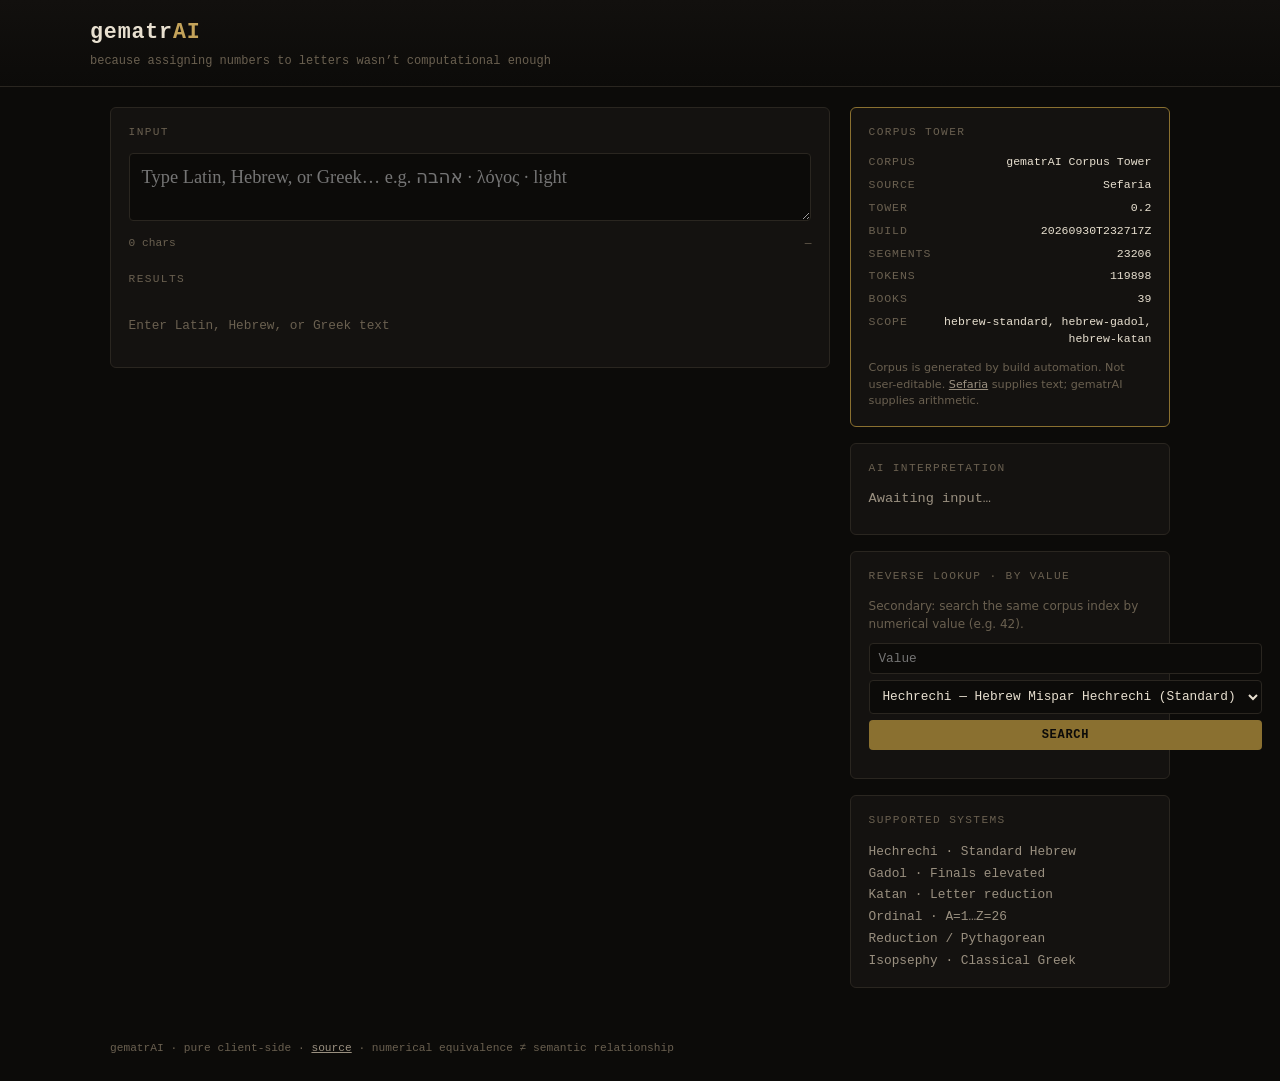
==== commit b72c2c72: "feat: equivalence explorer styles (styles-eq.css)" ====
--- a/index.html
+++ b/index.html
@@ -9,6 +9,7 @@
   <link rel="preconnect" href="https://fonts.gstatic.com" crossorigin />
   <link href="https://fonts.googleapis.com/css2?family=IBM+Plex+Mono:wght@400;500;600&family=IBM+Plex+Sans:wght@400;500;600&family=Noto+Serif+Hebrew:wght@400;600&family=Noto+Serif:wght@400;600&display=swap" rel="stylesheet" />
   <link rel="stylesheet" href="styles.css" />
+  <link rel="stylesheet" href="styles-eq.css" />
 </head>
 <body>
   <header class="site-header">
--- a/styles-eq.css
+++ b/styles-eq.css
@@ -0,0 +1,141 @@
+/* Exploration history breadcrumbs */
+.explore-history {
+  display: flex;
+  flex-wrap: wrap;
+  align-items: center;
+  gap: 0.35rem 0.5rem;
+  margin: 0.85rem 0 0.25rem;
+  padding: 0.5rem 0.65rem;
+  background: var(--bg-elevated, rgba(255,255,255,0.03));
+  border: 1px solid var(--border-subtle);
+  border-radius: 6px;
+  font-family: var(--mono);
+  font-size: 0.75rem;
+}
+.hist-sep { color: var(--text-dim); opacity: 0.7; }
+.hist-current {
+  color: var(--accent);
+  font-weight: 600;
+}
+.hist-link {
+  background: transparent;
+  border: 1px solid transparent;
+  color: var(--text-muted);
+  cursor: pointer;
+  padding: 0.1rem 0.35rem;
+  border-radius: 4px;
+  font-family: inherit;
+  font-size: inherit;
+}
+.hist-link:hover {
+  border-color: var(--accent-dim);
+  color: var(--text);
+}
+
+/* Word-centric equivalence explorer */
+.equiv-intro {
+  font-size: 0.8rem;
+  color: var(--text-dim);
+  margin-bottom: 0.75rem;
+  line-height: 1.45;
+}
+.equiv-list {
+  display: flex;
+  flex-direction: column;
+  gap: 1rem;
+}
+.eq-sys {
+  border: 1px solid var(--border-subtle);
+  border-radius: 8px;
+  padding: 0.75rem 0.85rem;
+  background: rgba(0,0,0,0.15);
+}
+.eq-sys-primary {
+  border-color: var(--accent-dim);
+  box-shadow: 0 0 0 1px rgba(201, 162, 39, 0.12);
+}
+.eq-sys-head {
+  display: flex;
+  justify-content: space-between;
+  align-items: baseline;
+  gap: 0.75rem;
+  margin-bottom: 0.25rem;
+}
+.eq-sys-name {
+  font-family: var(--mono);
+  font-size: 0.8rem;
+  color: var(--text);
+  font-weight: 600;
+}
+.eq-sys-val {
+  font-family: var(--mono);
+  font-size: 1.15rem;
+  color: var(--accent);
+  font-weight: 600;
+}
+.eq-sys-meta {
+  font-family: var(--mono);
+  font-size: 0.65rem;
+  color: var(--text-dim);
+  margin-bottom: 0.55rem;
+}
+.eq-empty {
+  font-family: var(--mono);
+  font-size: 0.75rem;
+  color: var(--text-dim);
+  padding: 0.35rem 0;
+}
+.eq-term-grid {
+  display: grid;
+  grid-template-columns: repeat(auto-fill, minmax(9.5rem, 1fr));
+  gap: 0.4rem;
+}
+.eq-term {
+  display: flex;
+  flex-direction: column;
+  align-items: flex-start;
+  gap: 0.15rem;
+  padding: 0.45rem 0.55rem;
+  background: var(--bg);
+  border: 1px solid var(--border-subtle);
+  border-radius: 6px;
+  cursor: pointer;
+  text-align: start;
+  font-family: inherit;
+  transition: border-color 0.15s, background 0.15s;
+}
+.eq-term:hover {
+  border-color: var(--accent);
+  background: rgba(201, 162, 39, 0.06);
+}
+.eq-term-word {
+  font-size: 1rem;
+  color: var(--text);
+  line-height: 1.3;
+  font-family: "Noto Serif Hebrew", "Noto Serif", serif;
+  word-break: break-word;
+}
+.eq-term-meta {
+  font-family: var(--mono);
+  font-size: 0.65rem;
+  color: var(--text-dim);
+}
+.eq-show-all {
+  margin-top: 0.55rem;
+  background: transparent;
+  border: 1px dashed var(--border);
+  color: var(--text-muted);
+  font-family: var(--mono);
+  font-size: 0.7rem;
+  padding: 0.35rem 0.6rem;
+  border-radius: 4px;
+  cursor: pointer;
+  width: 100%;
+}
+.eq-show-all:hover {
+  border-color: var(--accent-dim);
+  color: var(--accent);
+}
+.eq-full-list {
+  margin-top: 0.5rem;
+}
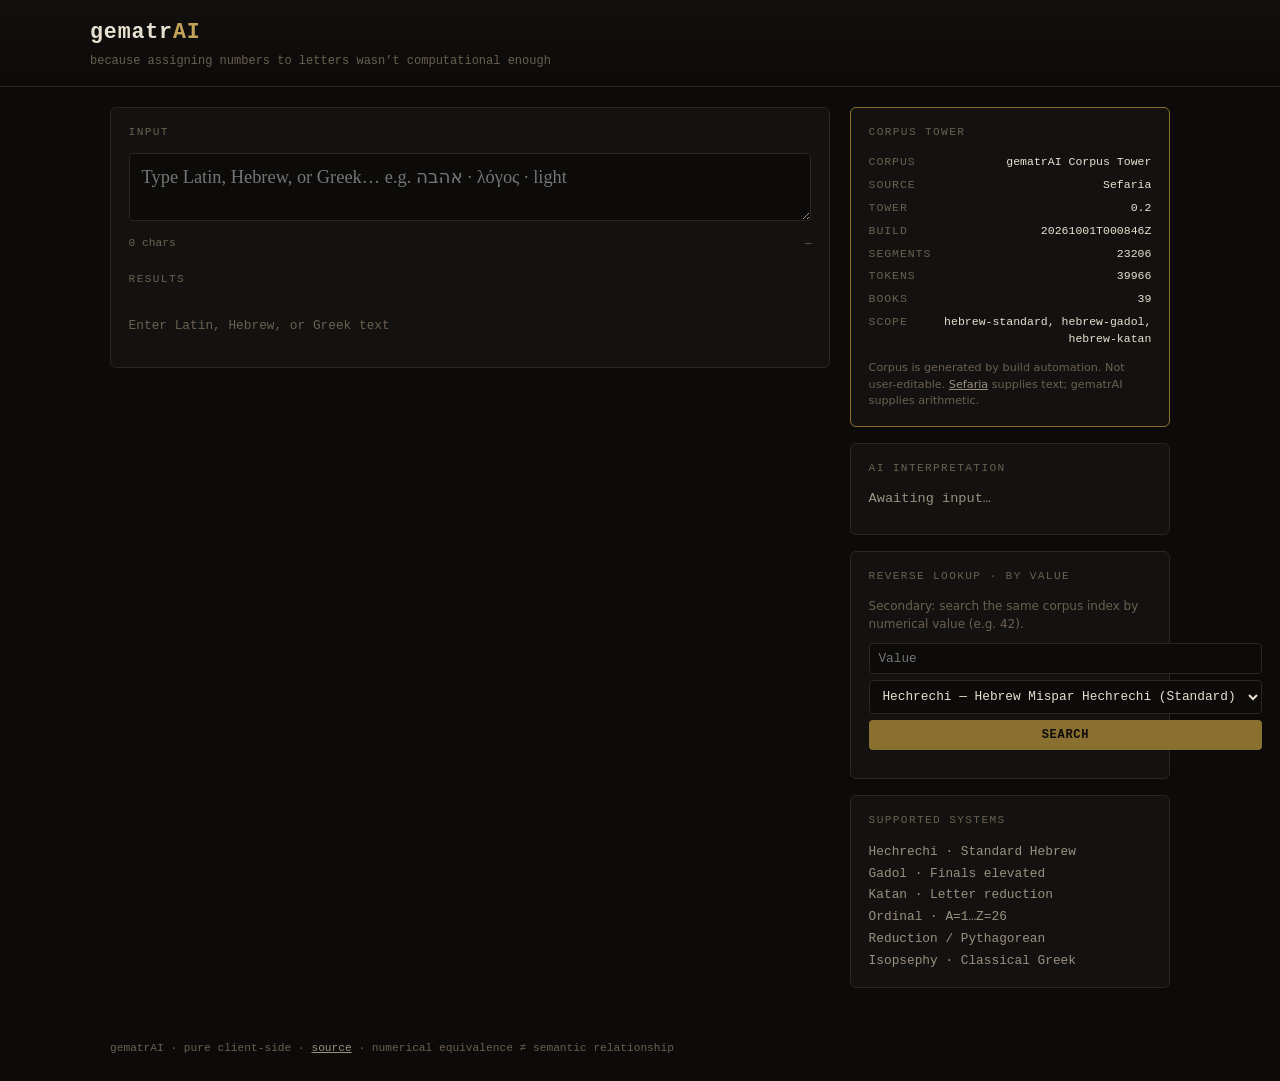
==== commit 16b5a30a: "feat: one-shot max — restore build_tower, LICENSE, polish, harden tower load" ====
--- a/index.html
+++ b/index.html
@@ -3,8 +3,15 @@
 <head>
   <meta charset="UTF-8" />
   <meta name="viewport" content="width=device-width, initial-scale=1" />
+  <meta name="theme-color" content="#0c0b09" />
+  <meta name="color-scheme" content="dark" />
   <meta name="description" content="gematrAI — client-side gematria explorer with Sefaria-backed corpus tower. Pure static, no backend." />
+  <meta property="og:title" content="gematrAI — Gematria Explorer" />
+  <meta property="og:description" content="Hebrew, Greek, and English gematria systems with reverse lookup and equivalence explorer. Pure client-side." />
+  <meta property="og:type" content="website" />
+  <meta property="og:url" content="https://thebabeldragon.github.io/gematrAI/" />
   <title>gematrAI — Gematria Explorer</title>
+  <link rel="icon" href="data:image/svg+xml,%3Csvg xmlns='http://www.w3.org/2000/svg' viewBox='0 0 32 32'%3E%3Crect width='32' height='32' rx='4' fill='%230c0b09'/%3E%3Ctext x='16' y='22' text-anchor='middle' font-family='Georgia,serif' font-size='16' fill='%23c4a35a'%3Eg%3C/text%3E%3C/svg%3E" />
   <link rel="preconnect" href="https://fonts.googleapis.com" />
   <link rel="preconnect" href="https://fonts.gstatic.com" crossorigin />
   <link href="https://fonts.googleapis.com/css2?family=IBM+Plex+Mono:wght@400;500;600&family=IBM+Plex+Sans:wght@400;500;600&family=Noto+Serif+Hebrew:wght@400;600&family=Noto+Serif:wght@400;600&display=swap" rel="stylesheet" />
@@ -32,6 +39,7 @@
             autocomplete="off"
             autocorrect="off"
             autocapitalize="off"
+            aria-label="Gematria input"
           ></textarea>
           <div class="input-meta">
             <span id="char-count">0 chars</span>
@@ -42,7 +50,7 @@
         <div id="explore-history" class="explore-history" style="display:none" aria-label="Exploration path"></div>
 
         <div class="panel-title" style="margin-top:1.25rem">Results</div>
-        <div id="results" class="results-list">
+        <div id="results" class="results-list" role="region" aria-live="polite">
           <div class="empty-state">Enter Latin, Hebrew, or Greek text</div>
         </div>
       </section>
@@ -100,8 +108,8 @@
           Secondary: search the same corpus index by numerical value (e.g. 42).
         </p>
         <div class="reverse-form">
-          <input type="number" id="reverse-value" placeholder="Value" min="0" step="1" />
-          <select id="reverse-system"></select>
+          <input type="number" id="reverse-value" placeholder="Value" min="0" step="1" aria-label="Reverse lookup value" />
+          <select id="reverse-system" aria-label="System for reverse lookup"></select>
           <button type="button" id="reverse-btn">Search</button>
         </div>
         <div id="match-list" class="match-list"></div>
